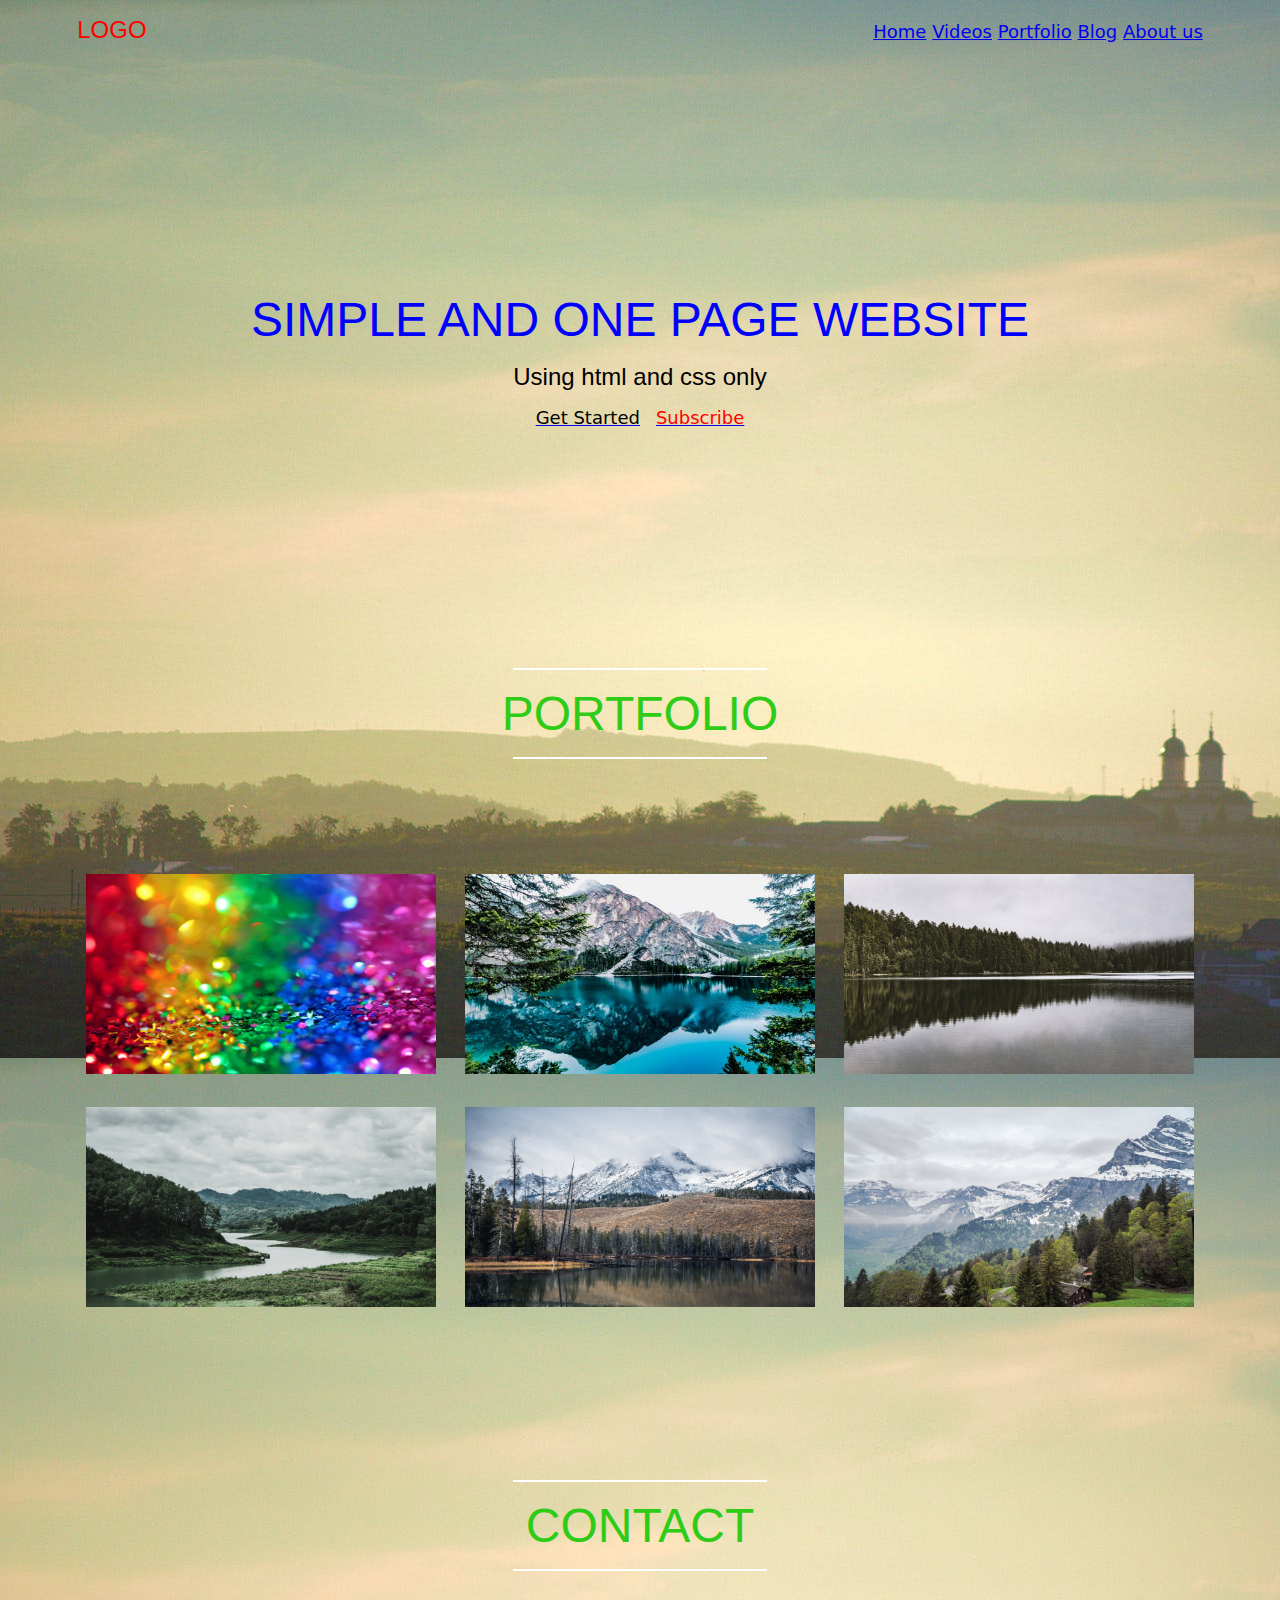
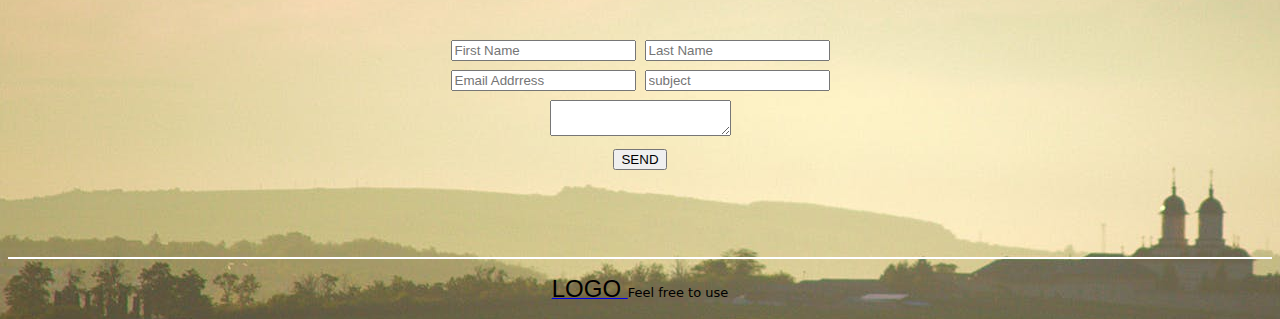
==== index.html @ 2e6cd958 "Add files via upload" ====
<!DOCTYPE html>

<html>
    <head>
        <meta charset="utf-8">
        <meta http-equiv="X-UA-Compatible" content="IE=edge">
        <title>Simple website using HTML</title>

    </head>
    <body background="images/banner.jpeg" >

        <header>
            
            <p align="center">
                <font face="sans-serif" size="5" color="#f00">
                    LOGO
                </font>
                &nbsp;&nbsp;&nbsp;&nbsp;&nbsp;&nbsp;&nbsp;&nbsp;&nbsp;&nbsp;&nbsp;&nbsp;&nbsp;&nbsp;
                &nbsp;&nbsp;&nbsp;&nbsp;&nbsp;&nbsp;&nbsp;&nbsp;&nbsp;&nbsp;&nbsp;&nbsp;&nbsp;&nbsp;
                &nbsp;&nbsp;&nbsp;&nbsp;&nbsp;&nbsp;&nbsp;&nbsp;&nbsp;&nbsp;&nbsp;&nbsp;&nbsp;&nbsp;
                &nbsp;&nbsp;&nbsp;&nbsp;&nbsp;&nbsp;&nbsp;&nbsp;&nbsp;&nbsp;&nbsp;&nbsp;&nbsp;&nbsp;
                &nbsp;&nbsp;&nbsp;&nbsp;&nbsp;&nbsp;&nbsp;&nbsp;&nbsp;&nbsp;&nbsp;&nbsp;&nbsp;&nbsp;
                &nbsp;&nbsp;&nbsp;&nbsp;&nbsp;&nbsp;&nbsp;&nbsp;&nbsp;&nbsp;&nbsp;&nbsp;&nbsp;&nbsp;
                &nbsp;&nbsp;&nbsp;&nbsp;&nbsp;&nbsp;&nbsp;&nbsp;&nbsp;&nbsp;&nbsp;&nbsp;&nbsp;&nbsp;
                &nbsp;&nbsp;&nbsp;&nbsp;&nbsp;&nbsp;&nbsp;&nbsp;&nbsp;&nbsp;&nbsp;&nbsp;&nbsp;&nbsp;
                &nbsp;&nbsp;&nbsp;&nbsp;&nbsp;&nbsp;&nbsp;&nbsp;&nbsp;&nbsp;&nbsp;&nbsp;&nbsp;&nbsp;
                &nbsp;&nbsp;&nbsp;&nbsp;&nbsp;&nbsp;&nbsp;&nbsp;&nbsp;&nbsp;&nbsp;&nbsp;&nbsp;&nbsp;
                &nbsp;&nbsp;&nbsp;&nbsp;&nbsp;&nbsp;&nbsp;&nbsp;&nbsp;&nbsp;&nbsp;&nbsp;&nbsp;&nbsp;
                &nbsp;&nbsp;&nbsp;&nbsp;&nbsp;&nbsp;&nbsp;&nbsp;&nbsp;&nbsp;&nbsp;&nbsp;&nbsp;&nbsp;
                <font face="sans"  size="4" color="#000">
                    <a href="#">Home</a>
                    <a href="#">Videos</a>
                    <a href="#">Portfolio</a>
                    <a href="#">Blog</a>
                    <a href="#">About us</a>
                </font>
            </p>
        </header>
        <br><br><br><br><br><br>
        <br><br><br><br><br><br>

        <div class="body-one">
            <p align="center">
                <font face="sans-serif" color="Blue" size="7">
                    SIMPLE AND ONE PAGE WEBSITE
                </font>
            </p>
            <p align="center">
                <font face="sans-serif" color="Black" size="5">
                    Using html and css only
                </font>
            </p>
            <p align="center">
                <a href="#"><font face="sans"  color="#000" size="4">Get Started</font></a>
                &nbsp;&nbsp;
                <a href="#"><font face="sans"  color="#f00" size="4">Subscribe</font></a>
            </p>

        </div>
        <br><br><br><br><br><br>
        <br><br><br><br><br><br>

        <div class="portfolio">
            <hr color="white" width="20%">
                <p align="center">
                    <font face="sans-serif" color="#2ecc17" size="7">
                        PORTFOLIO
                    </font>
                </p>
            <hr color="white" width="20%">
            <br><br><br><br><br>
            <table align="center" cellspacing="5" cellpadding="12">
                <tr>
                    <td>
                        <img src="images/img1.jpeg" height="200" width="350"/>
                    </td>
                    <td>
                        <img src="images/img2.jpeg" height="200" width="350"/>
                    </td>
                    <td>
                        <img src="images/img3.jpeg" height="200" width="350"/>
                    </td>
                </tr>
                <tr>
                    <td>
                        <img src="images/img4.jpeg" height="200" width="350"/>
                    </td>
                    <td>
                        <img src="images/img5.jpeg" height="200" width="350"/>
                    </td>
                    <td>
                        <img src="images/img6.jpeg" height="200" width="350"/>
                    </td>
                </tr>
            </table>

        </div>
        <br><br><br><br>
        <br><br><br><br>

        <div class="contact">
            <hr color="white" width="20%">
                <p align="center">
                    <font face="sans-serif" color="#2ecc17" size="7">
                        CONTACT
                    </font>
                </p>
            <hr color="white" width="20%">
            <br><br><br>
            
            <form name="f1" id="contact-form">
                <table align="center" cellspacing="5" cellpadding="2" >
                    <tr>
                        <td>
                            <input type="text" name="first-name" placeholder="First Name"/>
                        </td>
                        <td>
                            <input type="text" name="last-name" placeholder="Last Name"/>
                        </td>
                    </tr>
                    <tr>
                        <td>
                            <input type="email" name="email" placeholder="Email Addrress" required="required"/>
                        </td>
                        <td>
                            <input type="text" name="subject" placeholder="subject" required="required"/>
                        </td>
                    </tr>
                    <tr>
                        <th colspan="2">
                            <textarea name="message" placeholder="Enter Message" required="required" minlength="20" maxlength="100">

                            </textarea>
                        </th>
                    </tr>
                    <tr>
                        <th colspan="2">
                            <input type="submit" name="contact-submit" value="SEND"/>
                        </th>
                    </tr>
                </table>
            </form>
        </div>
        <br><br>
        <br><br>

        <footer>
            <hr color="#fff">
            <p align="center">
                <a href="index.html">
                    <font face="sans-serif" color="black" size="5">
                        LOGO
                    </font>
                </a>
                <font face="sans" color="#000" size="2">
                    Feel free to use
                </font>
            </p>
        </footer>
    </body>
</html>
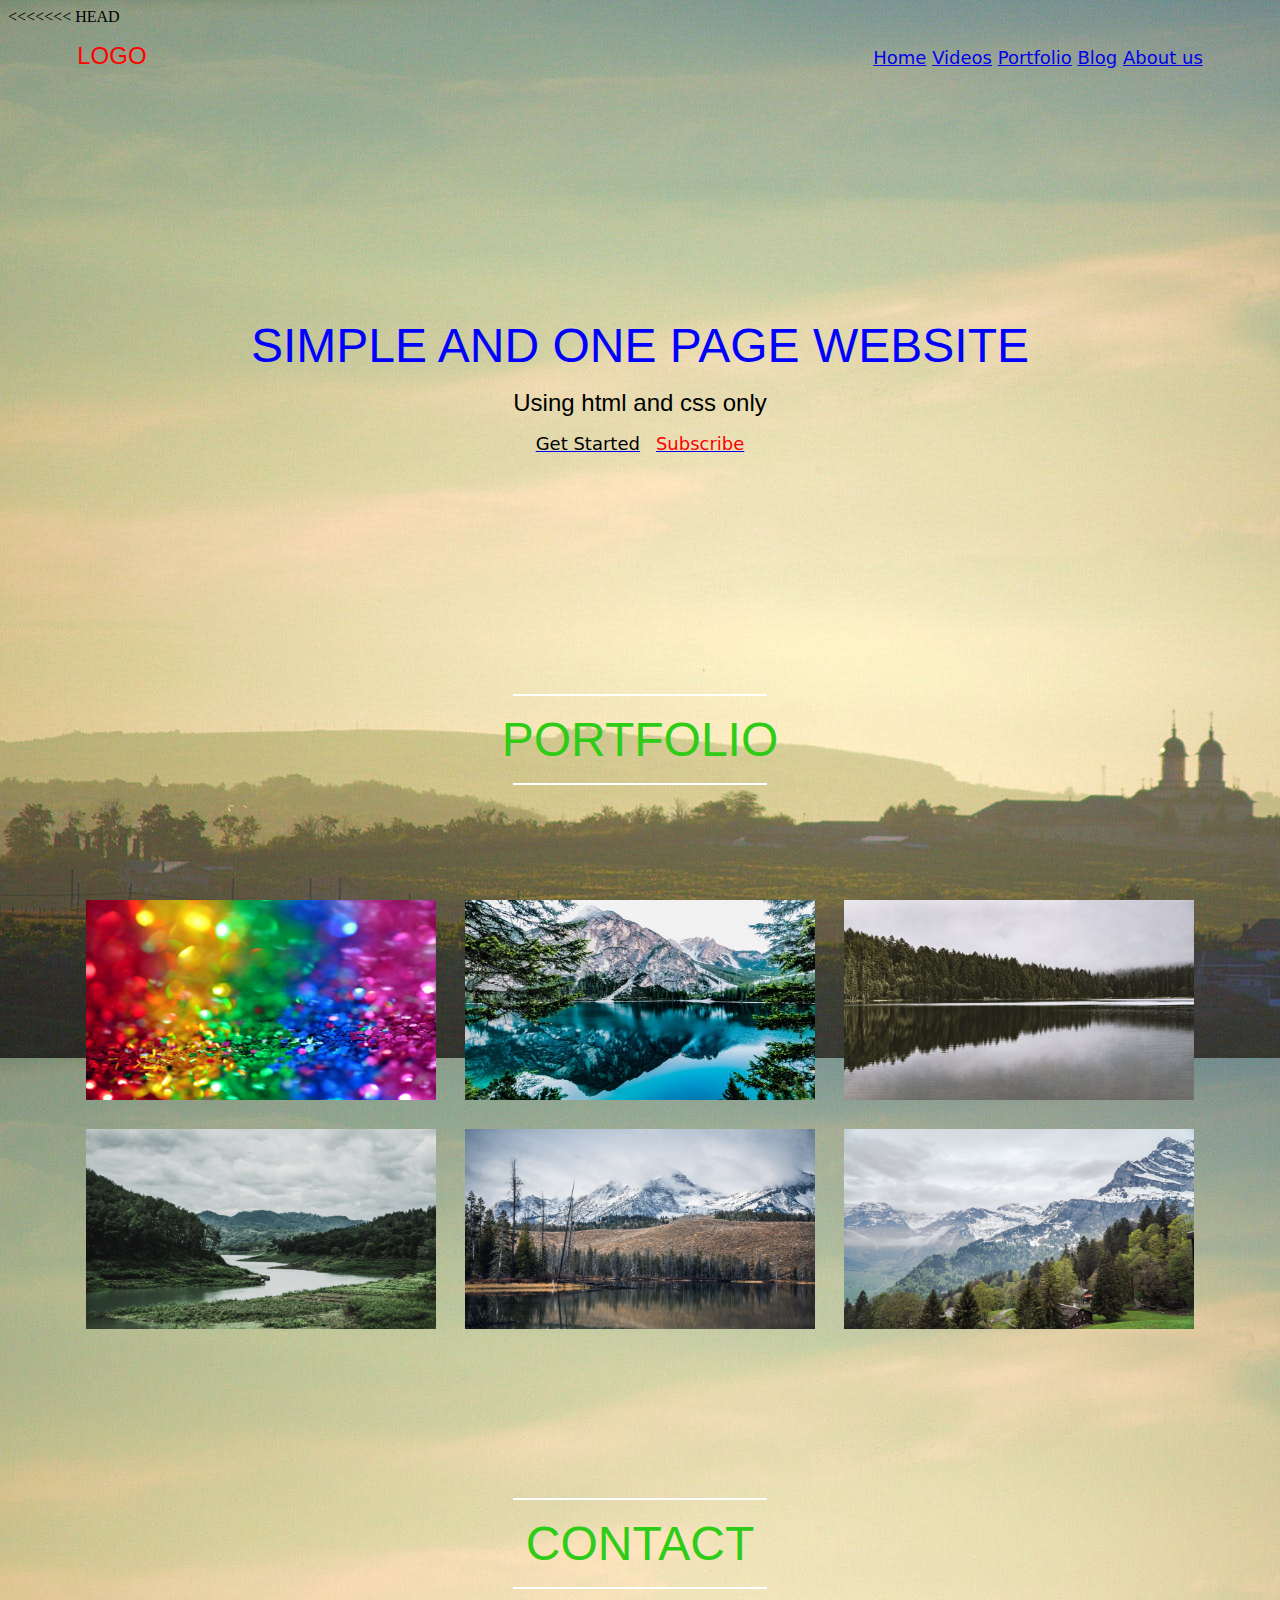
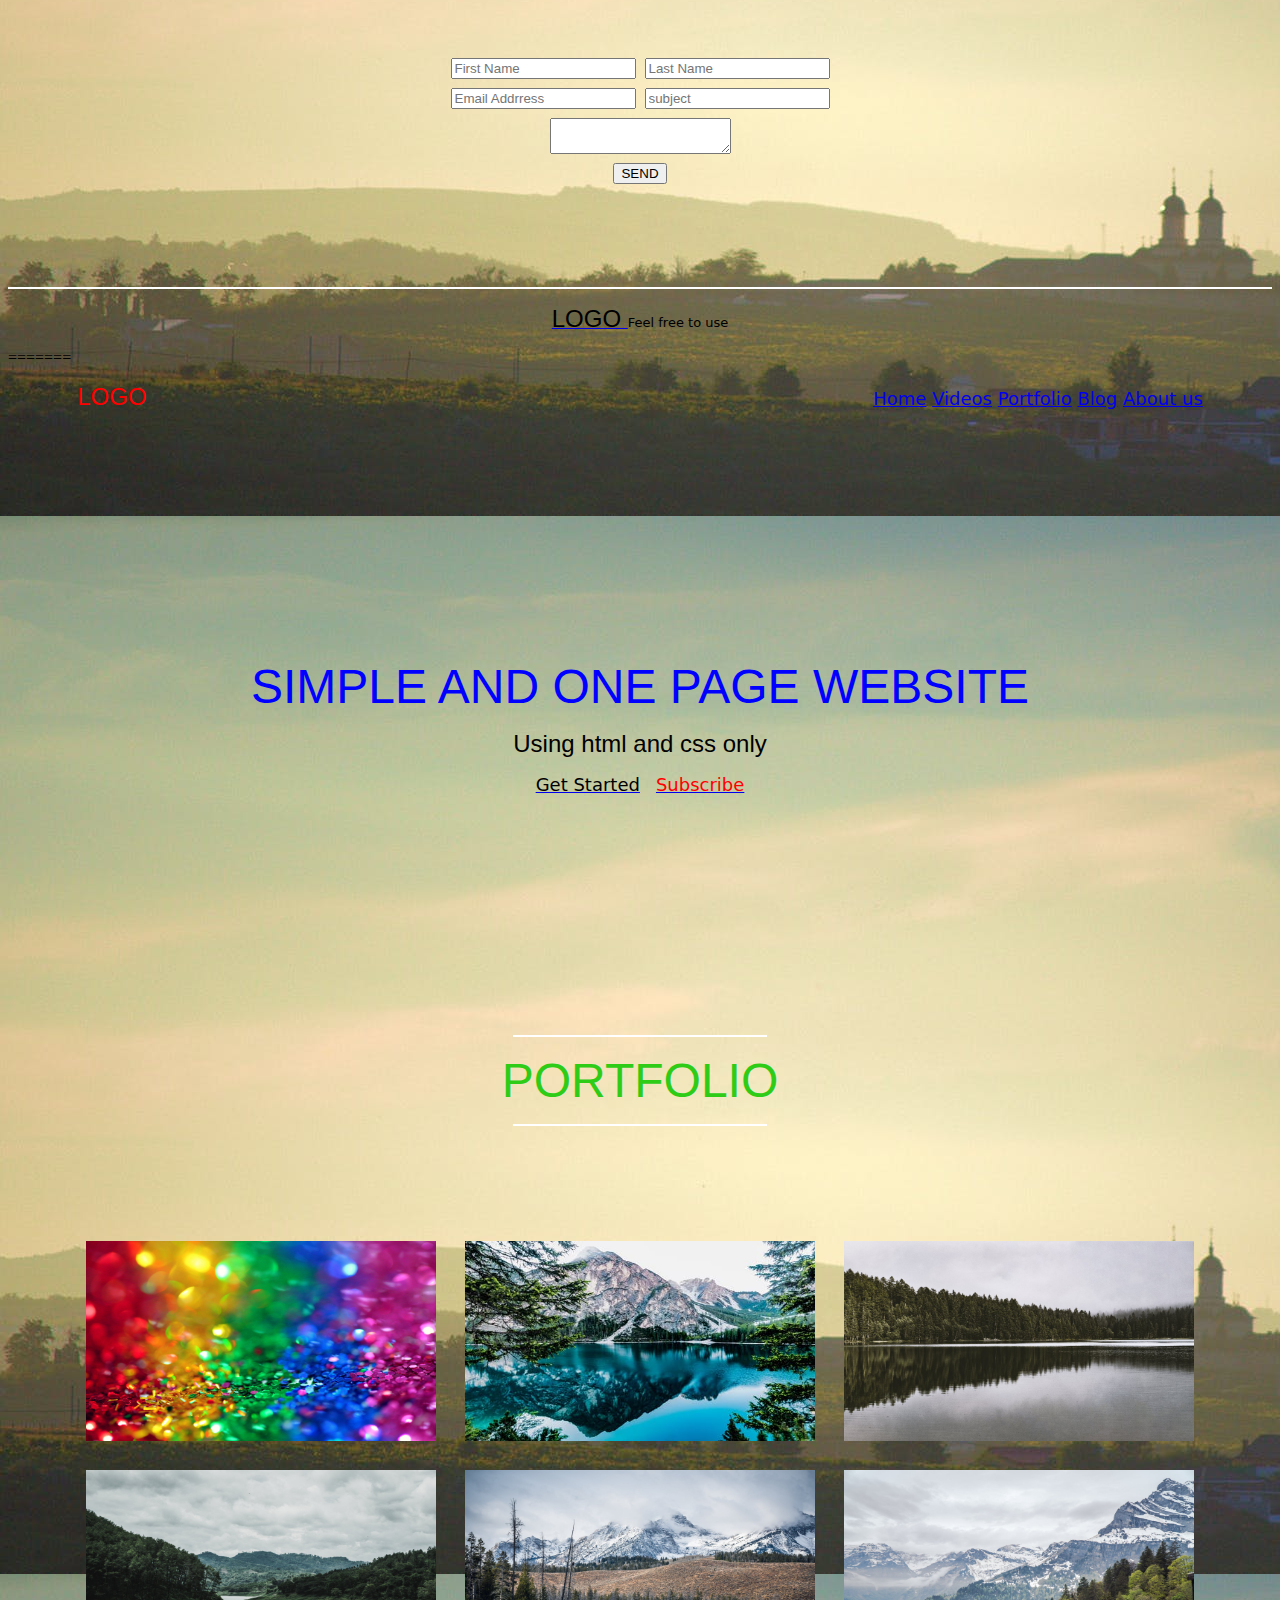
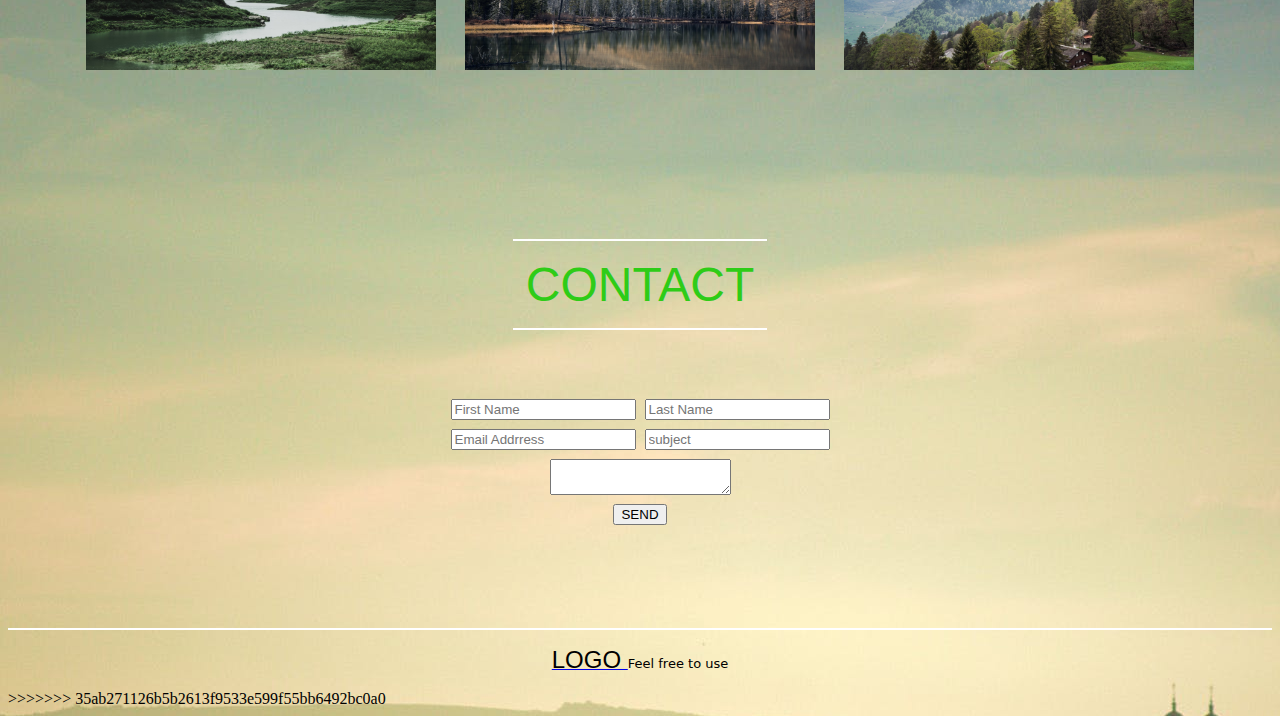
==== commit 46ed9540: "7-Jan-2024" ====
--- a/index.html
+++ b/index.html
@@ -1,161 +1,324 @@
-<!DOCTYPE html>
-
-<html>
-    <head>
-        <meta charset="utf-8">
-        <meta http-equiv="X-UA-Compatible" content="IE=edge">
-        <title>Simple website using HTML</title>
-
-    </head>
-    <body background="images/banner.jpeg" >
-
-        <header>
-            
-            <p align="center">
-                <font face="sans-serif" size="5" color="#f00">
-                    LOGO
-                </font>
-                &nbsp;&nbsp;&nbsp;&nbsp;&nbsp;&nbsp;&nbsp;&nbsp;&nbsp;&nbsp;&nbsp;&nbsp;&nbsp;&nbsp;
-                &nbsp;&nbsp;&nbsp;&nbsp;&nbsp;&nbsp;&nbsp;&nbsp;&nbsp;&nbsp;&nbsp;&nbsp;&nbsp;&nbsp;
-                &nbsp;&nbsp;&nbsp;&nbsp;&nbsp;&nbsp;&nbsp;&nbsp;&nbsp;&nbsp;&nbsp;&nbsp;&nbsp;&nbsp;
-                &nbsp;&nbsp;&nbsp;&nbsp;&nbsp;&nbsp;&nbsp;&nbsp;&nbsp;&nbsp;&nbsp;&nbsp;&nbsp;&nbsp;
-                &nbsp;&nbsp;&nbsp;&nbsp;&nbsp;&nbsp;&nbsp;&nbsp;&nbsp;&nbsp;&nbsp;&nbsp;&nbsp;&nbsp;
-                &nbsp;&nbsp;&nbsp;&nbsp;&nbsp;&nbsp;&nbsp;&nbsp;&nbsp;&nbsp;&nbsp;&nbsp;&nbsp;&nbsp;
-                &nbsp;&nbsp;&nbsp;&nbsp;&nbsp;&nbsp;&nbsp;&nbsp;&nbsp;&nbsp;&nbsp;&nbsp;&nbsp;&nbsp;
-                &nbsp;&nbsp;&nbsp;&nbsp;&nbsp;&nbsp;&nbsp;&nbsp;&nbsp;&nbsp;&nbsp;&nbsp;&nbsp;&nbsp;
-                &nbsp;&nbsp;&nbsp;&nbsp;&nbsp;&nbsp;&nbsp;&nbsp;&nbsp;&nbsp;&nbsp;&nbsp;&nbsp;&nbsp;
-                &nbsp;&nbsp;&nbsp;&nbsp;&nbsp;&nbsp;&nbsp;&nbsp;&nbsp;&nbsp;&nbsp;&nbsp;&nbsp;&nbsp;
-                &nbsp;&nbsp;&nbsp;&nbsp;&nbsp;&nbsp;&nbsp;&nbsp;&nbsp;&nbsp;&nbsp;&nbsp;&nbsp;&nbsp;
-                &nbsp;&nbsp;&nbsp;&nbsp;&nbsp;&nbsp;&nbsp;&nbsp;&nbsp;&nbsp;&nbsp;&nbsp;&nbsp;&nbsp;
-                <font face="sans"  size="4" color="#000">
-                    <a href="#">Home</a>
-                    <a href="#">Videos</a>
-                    <a href="#">Portfolio</a>
-                    <a href="#">Blog</a>
-                    <a href="#">About us</a>
-                </font>
-            </p>
-        </header>
-        <br><br><br><br><br><br>
-        <br><br><br><br><br><br>
-
-        <div class="body-one">
-            <p align="center">
-                <font face="sans-serif" color="Blue" size="7">
-                    SIMPLE AND ONE PAGE WEBSITE
-                </font>
-            </p>
-            <p align="center">
-                <font face="sans-serif" color="Black" size="5">
-                    Using html and css only
-                </font>
-            </p>
-            <p align="center">
-                <a href="#"><font face="sans"  color="#000" size="4">Get Started</font></a>
-                &nbsp;&nbsp;
-                <a href="#"><font face="sans"  color="#f00" size="4">Subscribe</font></a>
-            </p>
-
-        </div>
-        <br><br><br><br><br><br>
-        <br><br><br><br><br><br>
-
-        <div class="portfolio">
-            <hr color="white" width="20%">
-                <p align="center">
-                    <font face="sans-serif" color="#2ecc17" size="7">
-                        PORTFOLIO
-                    </font>
-                </p>
-            <hr color="white" width="20%">
-            <br><br><br><br><br>
-            <table align="center" cellspacing="5" cellpadding="12">
-                <tr>
-                    <td>
-                        <img src="images/img1.jpeg" height="200" width="350"/>
-                    </td>
-                    <td>
-                        <img src="images/img2.jpeg" height="200" width="350"/>
-                    </td>
-                    <td>
-                        <img src="images/img3.jpeg" height="200" width="350"/>
-                    </td>
-                </tr>
-                <tr>
-                    <td>
-                        <img src="images/img4.jpeg" height="200" width="350"/>
-                    </td>
-                    <td>
-                        <img src="images/img5.jpeg" height="200" width="350"/>
-                    </td>
-                    <td>
-                        <img src="images/img6.jpeg" height="200" width="350"/>
-                    </td>
-                </tr>
-            </table>
-
-        </div>
-        <br><br><br><br>
-        <br><br><br><br>
-
-        <div class="contact">
-            <hr color="white" width="20%">
-                <p align="center">
-                    <font face="sans-serif" color="#2ecc17" size="7">
-                        CONTACT
-                    </font>
-                </p>
-            <hr color="white" width="20%">
-            <br><br><br>
-            
-            <form name="f1" id="contact-form">
-                <table align="center" cellspacing="5" cellpadding="2" >
-                    <tr>
-                        <td>
-                            <input type="text" name="first-name" placeholder="First Name"/>
-                        </td>
-                        <td>
-                            <input type="text" name="last-name" placeholder="Last Name"/>
-                        </td>
-                    </tr>
-                    <tr>
-                        <td>
-                            <input type="email" name="email" placeholder="Email Addrress" required="required"/>
-                        </td>
-                        <td>
-                            <input type="text" name="subject" placeholder="subject" required="required"/>
-                        </td>
-                    </tr>
-                    <tr>
-                        <th colspan="2">
-                            <textarea name="message" placeholder="Enter Message" required="required" minlength="20" maxlength="100">
-
-                            </textarea>
-                        </th>
-                    </tr>
-                    <tr>
-                        <th colspan="2">
-                            <input type="submit" name="contact-submit" value="SEND"/>
-                        </th>
-                    </tr>
-                </table>
-            </form>
-        </div>
-        <br><br>
-        <br><br>
-
-        <footer>
-            <hr color="#fff">
-            <p align="center">
-                <a href="index.html">
-                    <font face="sans-serif" color="black" size="5">
-                        LOGO
-                    </font>
-                </a>
-                <font face="sans" color="#000" size="2">
-                    Feel free to use
-                </font>
-            </p>
-        </footer>
-    </body>
+<<<<<<< HEAD
+<!DOCTYPE html>
+
+<html>
+    <head>
+        <meta charset="utf-8">
+        <meta http-equiv="X-UA-Compatible" content="IE=edge">
+        <title>Simple website using HTML</title>
+
+    </head>
+    <body background="images/banner.jpeg" >
+
+        <header>
+            
+            <p align="center">
+                <font face="sans-serif" size="5" color="#f00">
+                    LOGO
+                </font>
+                &nbsp;&nbsp;&nbsp;&nbsp;&nbsp;&nbsp;&nbsp;&nbsp;&nbsp;&nbsp;&nbsp;&nbsp;&nbsp;&nbsp;
+                &nbsp;&nbsp;&nbsp;&nbsp;&nbsp;&nbsp;&nbsp;&nbsp;&nbsp;&nbsp;&nbsp;&nbsp;&nbsp;&nbsp;
+                &nbsp;&nbsp;&nbsp;&nbsp;&nbsp;&nbsp;&nbsp;&nbsp;&nbsp;&nbsp;&nbsp;&nbsp;&nbsp;&nbsp;
+                &nbsp;&nbsp;&nbsp;&nbsp;&nbsp;&nbsp;&nbsp;&nbsp;&nbsp;&nbsp;&nbsp;&nbsp;&nbsp;&nbsp;
+                &nbsp;&nbsp;&nbsp;&nbsp;&nbsp;&nbsp;&nbsp;&nbsp;&nbsp;&nbsp;&nbsp;&nbsp;&nbsp;&nbsp;
+                &nbsp;&nbsp;&nbsp;&nbsp;&nbsp;&nbsp;&nbsp;&nbsp;&nbsp;&nbsp;&nbsp;&nbsp;&nbsp;&nbsp;
+                &nbsp;&nbsp;&nbsp;&nbsp;&nbsp;&nbsp;&nbsp;&nbsp;&nbsp;&nbsp;&nbsp;&nbsp;&nbsp;&nbsp;
+                &nbsp;&nbsp;&nbsp;&nbsp;&nbsp;&nbsp;&nbsp;&nbsp;&nbsp;&nbsp;&nbsp;&nbsp;&nbsp;&nbsp;
+                &nbsp;&nbsp;&nbsp;&nbsp;&nbsp;&nbsp;&nbsp;&nbsp;&nbsp;&nbsp;&nbsp;&nbsp;&nbsp;&nbsp;
+                &nbsp;&nbsp;&nbsp;&nbsp;&nbsp;&nbsp;&nbsp;&nbsp;&nbsp;&nbsp;&nbsp;&nbsp;&nbsp;&nbsp;
+                &nbsp;&nbsp;&nbsp;&nbsp;&nbsp;&nbsp;&nbsp;&nbsp;&nbsp;&nbsp;&nbsp;&nbsp;&nbsp;&nbsp;
+                &nbsp;&nbsp;&nbsp;&nbsp;&nbsp;&nbsp;&nbsp;&nbsp;&nbsp;&nbsp;&nbsp;&nbsp;&nbsp;&nbsp;
+                <font face="sans"  size="4" color="#000">
+                    <a href="#">Home</a>
+                    <a href="#">Videos</a>
+                    <a href="#">Portfolio</a>
+                    <a href="#">Blog</a>
+                    <a href="#">About us</a>
+                </font>
+            </p>
+        </header>
+        <br><br><br><br><br><br>
+        <br><br><br><br><br><br>
+
+        <div class="body-one">
+            <p align="center">
+                <font face="sans-serif" color="Blue" size="7">
+                    SIMPLE AND ONE PAGE WEBSITE
+                </font>
+            </p>
+            <p align="center">
+                <font face="sans-serif" color="Black" size="5">
+                    Using html and css only
+                </font>
+            </p>
+            <p align="center">
+                <a href="#"><font face="sans"  color="#000" size="4">Get Started</font></a>
+                &nbsp;&nbsp;
+                <a href="#"><font face="sans"  color="#f00" size="4">Subscribe</font></a>
+            </p>
+
+        </div>
+        <br><br><br><br><br><br>
+        <br><br><br><br><br><br>
+
+        <div class="portfolio">
+            <hr color="white" width="20%">
+                <p align="center">
+                    <font face="sans-serif" color="#2ecc17" size="7">
+                        PORTFOLIO
+                    </font>
+                </p>
+            <hr color="white" width="20%">
+            <br><br><br><br><br>
+            <table align="center" cellspacing="5" cellpadding="12">
+                <tr>
+                    <td>
+                        <img src="images/img1.jpeg" height="200" width="350"/>
+                    </td>
+                    <td>
+                        <img src="images/img2.jpeg" height="200" width="350"/>
+                    </td>
+                    <td>
+                        <img src="images/img3.jpeg" height="200" width="350"/>
+                    </td>
+                </tr>
+                <tr>
+                    <td>
+                        <img src="images/img4.jpeg" height="200" width="350"/>
+                    </td>
+                    <td>
+                        <img src="images/img5.jpeg" height="200" width="350"/>
+                    </td>
+                    <td>
+                        <img src="images/img6.jpeg" height="200" width="350"/>
+                    </td>
+                </tr>
+            </table>
+
+        </div>
+        <br><br><br><br>
+        <br><br><br><br>
+
+        <div class="contact">
+            <hr color="white" width="20%">
+                <p align="center">
+                    <font face="sans-serif" color="#2ecc17" size="7">
+                        CONTACT
+                    </font>
+                </p>
+            <hr color="white" width="20%">
+            <br><br><br>
+            
+            <form name="f1" id="contact-form">
+                <table align="center" cellspacing="5" cellpadding="2" >
+                    <tr>
+                        <td>
+                            <input type="text" name="first-name" placeholder="First Name"/>
+                        </td>
+                        <td>
+                            <input type="text" name="last-name" placeholder="Last Name"/>
+                        </td>
+                    </tr>
+                    <tr>
+                        <td>
+                            <input type="email" name="email" placeholder="Email Addrress" required="required"/>
+                        </td>
+                        <td>
+                            <input type="text" name="subject" placeholder="subject" required="required"/>
+                        </td>
+                    </tr>
+                    <tr>
+                        <th colspan="2">
+                            <textarea name="message" placeholder="Enter Message" required="required" minlength="20" maxlength="100">
+
+                            </textarea>
+                        </th>
+                    </tr>
+                    <tr>
+                        <th colspan="2">
+                            <input type="submit" name="contact-submit" value="SEND"/>
+                        </th>
+                    </tr>
+                </table>
+            </form>
+        </div>
+        <br><br>
+        <br><br>
+
+        <footer>
+            <hr color="#fff">
+            <p align="center">
+                <a href="index.html">
+                    <font face="sans-serif" color="black" size="5">
+                        LOGO
+                    </font>
+                </a>
+                <font face="sans" color="#000" size="2">
+                    Feel free to use
+                </font>
+            </p>
+        </footer>
+    </body>
+=======
+<!DOCTYPE html>
+
+<html>
+    <head>
+        <meta charset="utf-8">
+        <meta http-equiv="X-UA-Compatible" content="IE=edge">
+        <title>Simple website using HTML</title>
+
+    </head>
+    <body background="images/banner.jpeg" >
+
+        <header>
+            
+            <p align="center">
+                <font face="sans-serif" size="5" color="#f00">
+                    LOGO
+                </font>
+                &nbsp;&nbsp;&nbsp;&nbsp;&nbsp;&nbsp;&nbsp;&nbsp;&nbsp;&nbsp;&nbsp;&nbsp;&nbsp;&nbsp;
+                &nbsp;&nbsp;&nbsp;&nbsp;&nbsp;&nbsp;&nbsp;&nbsp;&nbsp;&nbsp;&nbsp;&nbsp;&nbsp;&nbsp;
+                &nbsp;&nbsp;&nbsp;&nbsp;&nbsp;&nbsp;&nbsp;&nbsp;&nbsp;&nbsp;&nbsp;&nbsp;&nbsp;&nbsp;
+                &nbsp;&nbsp;&nbsp;&nbsp;&nbsp;&nbsp;&nbsp;&nbsp;&nbsp;&nbsp;&nbsp;&nbsp;&nbsp;&nbsp;
+                &nbsp;&nbsp;&nbsp;&nbsp;&nbsp;&nbsp;&nbsp;&nbsp;&nbsp;&nbsp;&nbsp;&nbsp;&nbsp;&nbsp;
+                &nbsp;&nbsp;&nbsp;&nbsp;&nbsp;&nbsp;&nbsp;&nbsp;&nbsp;&nbsp;&nbsp;&nbsp;&nbsp;&nbsp;
+                &nbsp;&nbsp;&nbsp;&nbsp;&nbsp;&nbsp;&nbsp;&nbsp;&nbsp;&nbsp;&nbsp;&nbsp;&nbsp;&nbsp;
+                &nbsp;&nbsp;&nbsp;&nbsp;&nbsp;&nbsp;&nbsp;&nbsp;&nbsp;&nbsp;&nbsp;&nbsp;&nbsp;&nbsp;
+                &nbsp;&nbsp;&nbsp;&nbsp;&nbsp;&nbsp;&nbsp;&nbsp;&nbsp;&nbsp;&nbsp;&nbsp;&nbsp;&nbsp;
+                &nbsp;&nbsp;&nbsp;&nbsp;&nbsp;&nbsp;&nbsp;&nbsp;&nbsp;&nbsp;&nbsp;&nbsp;&nbsp;&nbsp;
+                &nbsp;&nbsp;&nbsp;&nbsp;&nbsp;&nbsp;&nbsp;&nbsp;&nbsp;&nbsp;&nbsp;&nbsp;&nbsp;&nbsp;
+                &nbsp;&nbsp;&nbsp;&nbsp;&nbsp;&nbsp;&nbsp;&nbsp;&nbsp;&nbsp;&nbsp;&nbsp;&nbsp;&nbsp;
+                <font face="sans"  size="4" color="#000">
+                    <a href="#">Home</a>
+                    <a href="#">Videos</a>
+                    <a href="#">Portfolio</a>
+                    <a href="#">Blog</a>
+                    <a href="#">About us</a>
+                </font>
+            </p>
+        </header>
+        <br><br><br><br><br><br>
+        <br><br><br><br><br><br>
+
+        <div class="body-one">
+            <p align="center">
+                <font face="sans-serif" color="Blue" size="7">
+                    SIMPLE AND ONE PAGE WEBSITE
+                </font>
+            </p>
+            <p align="center">
+                <font face="sans-serif" color="Black" size="5">
+                    Using html and css only
+                </font>
+            </p>
+            <p align="center">
+                <a href="#"><font face="sans"  color="#000" size="4">Get Started</font></a>
+                &nbsp;&nbsp;
+                <a href="#"><font face="sans"  color="#f00" size="4">Subscribe</font></a>
+            </p>
+
+        </div>
+        <br><br><br><br><br><br>
+        <br><br><br><br><br><br>
+
+        <div class="portfolio">
+            <hr color="white" width="20%">
+                <p align="center">
+                    <font face="sans-serif" color="#2ecc17" size="7">
+                        PORTFOLIO
+                    </font>
+                </p>
+            <hr color="white" width="20%">
+            <br><br><br><br><br>
+            <table align="center" cellspacing="5" cellpadding="12">
+                <tr>
+                    <td>
+                        <img src="images/img1.jpeg" height="200" width="350"/>
+                    </td>
+                    <td>
+                        <img src="images/img2.jpeg" height="200" width="350"/>
+                    </td>
+                    <td>
+                        <img src="images/img3.jpeg" height="200" width="350"/>
+                    </td>
+                </tr>
+                <tr>
+                    <td>
+                        <img src="images/img4.jpeg" height="200" width="350"/>
+                    </td>
+                    <td>
+                        <img src="images/img5.jpeg" height="200" width="350"/>
+                    </td>
+                    <td>
+                        <img src="images/img6.jpeg" height="200" width="350"/>
+                    </td>
+                </tr>
+            </table>
+
+        </div>
+        <br><br><br><br>
+        <br><br><br><br>
+
+        <div class="contact">
+            <hr color="white" width="20%">
+                <p align="center">
+                    <font face="sans-serif" color="#2ecc17" size="7">
+                        CONTACT
+                    </font>
+                </p>
+            <hr color="white" width="20%">
+            <br><br><br>
+            
+            <form name="f1" id="contact-form">
+                <table align="center" cellspacing="5" cellpadding="2" >
+                    <tr>
+                        <td>
+                            <input type="text" name="first-name" placeholder="First Name"/>
+                        </td>
+                        <td>
+                            <input type="text" name="last-name" placeholder="Last Name"/>
+                        </td>
+                    </tr>
+                    <tr>
+                        <td>
+                            <input type="email" name="email" placeholder="Email Addrress" required="required"/>
+                        </td>
+                        <td>
+                            <input type="text" name="subject" placeholder="subject" required="required"/>
+                        </td>
+                    </tr>
+                    <tr>
+                        <th colspan="2">
+                            <textarea name="message" placeholder="Enter Message" required="required" minlength="20" maxlength="100">
+
+                            </textarea>
+                        </th>
+                    </tr>
+                    <tr>
+                        <th colspan="2">
+                            <input type="submit" name="contact-submit" value="SEND"/>
+                        </th>
+                    </tr>
+                </table>
+            </form>
+        </div>
+        <br><br>
+        <br><br>
+
+        <footer>
+            <hr color="#fff">
+            <p align="center">
+                <a href="index.html">
+                    <font face="sans-serif" color="black" size="5">
+                        LOGO
+                    </font>
+                </a>
+                <font face="sans" color="#000" size="2">
+                    Feel free to use
+                </font>
+            </p>
+        </footer>
+    </body>
+>>>>>>> 35ab271126b5b2613f9533e599f55bb6492bc0a0
 </html>